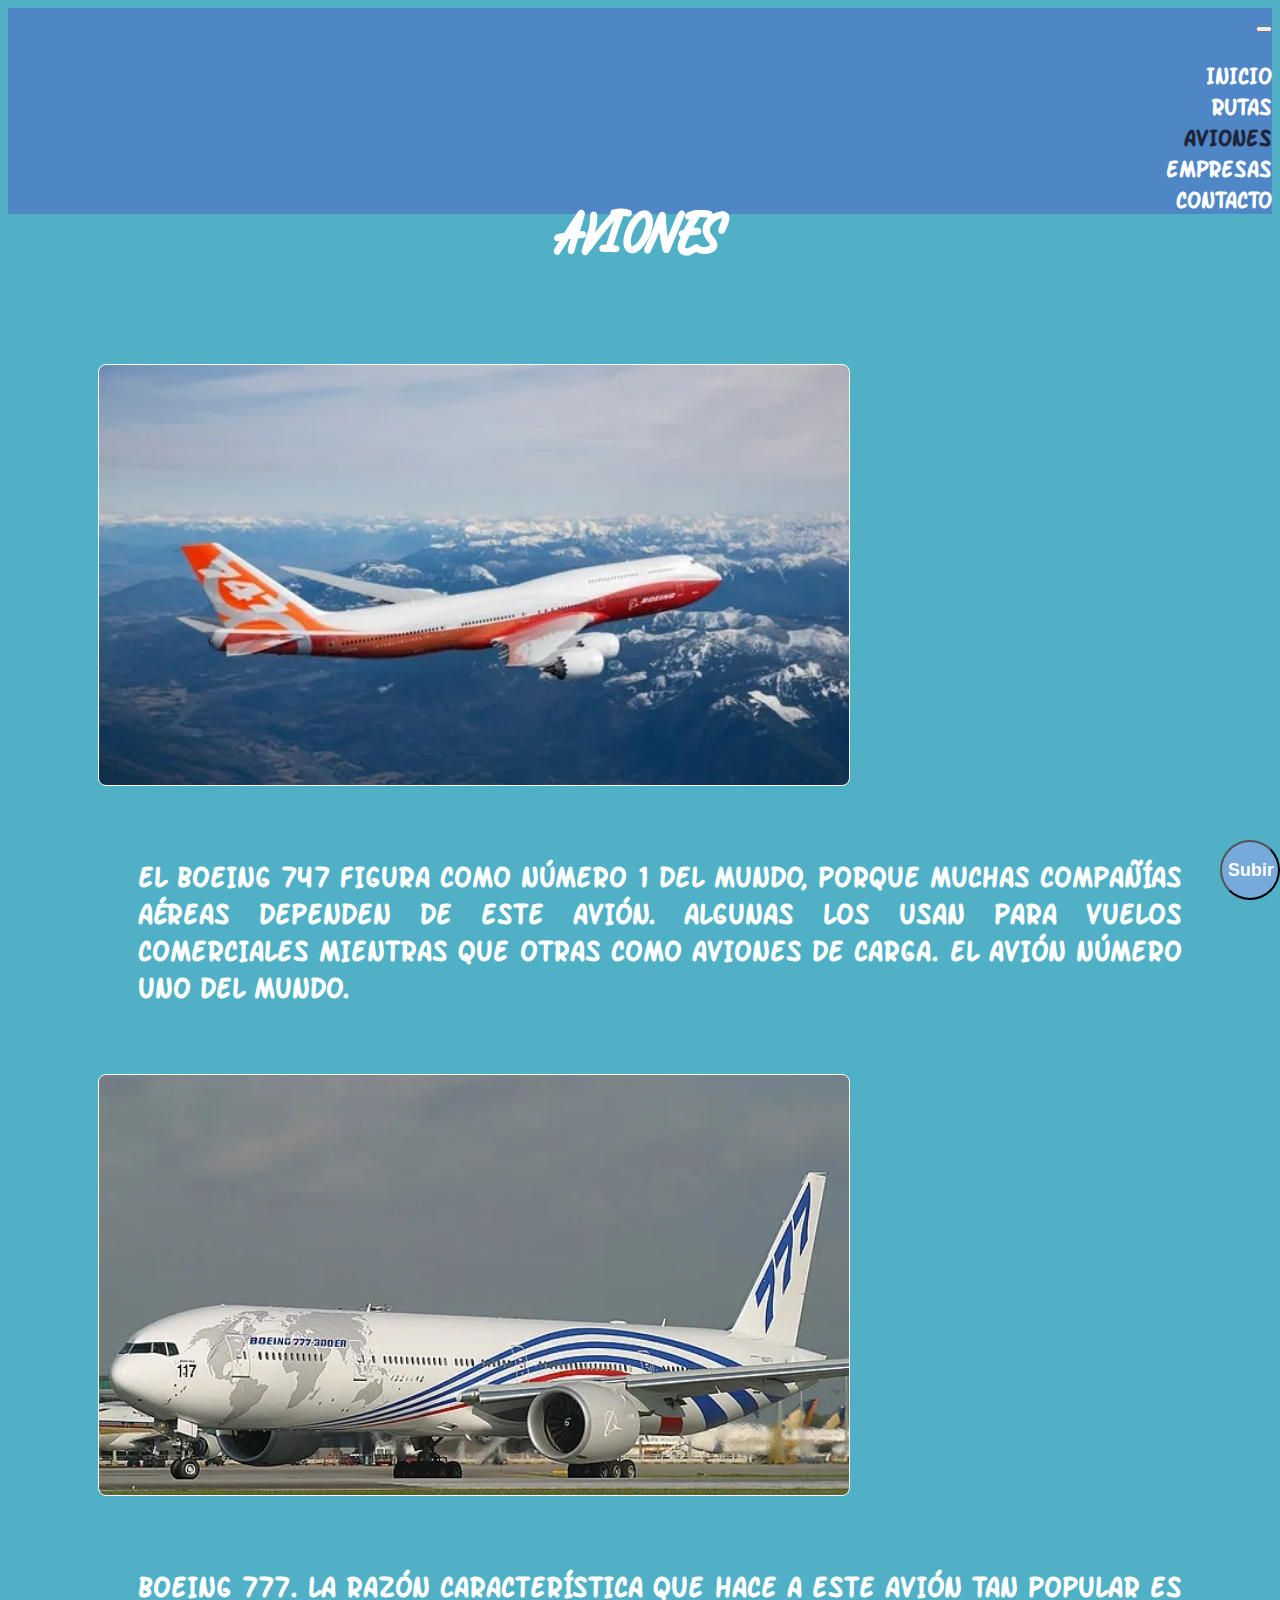
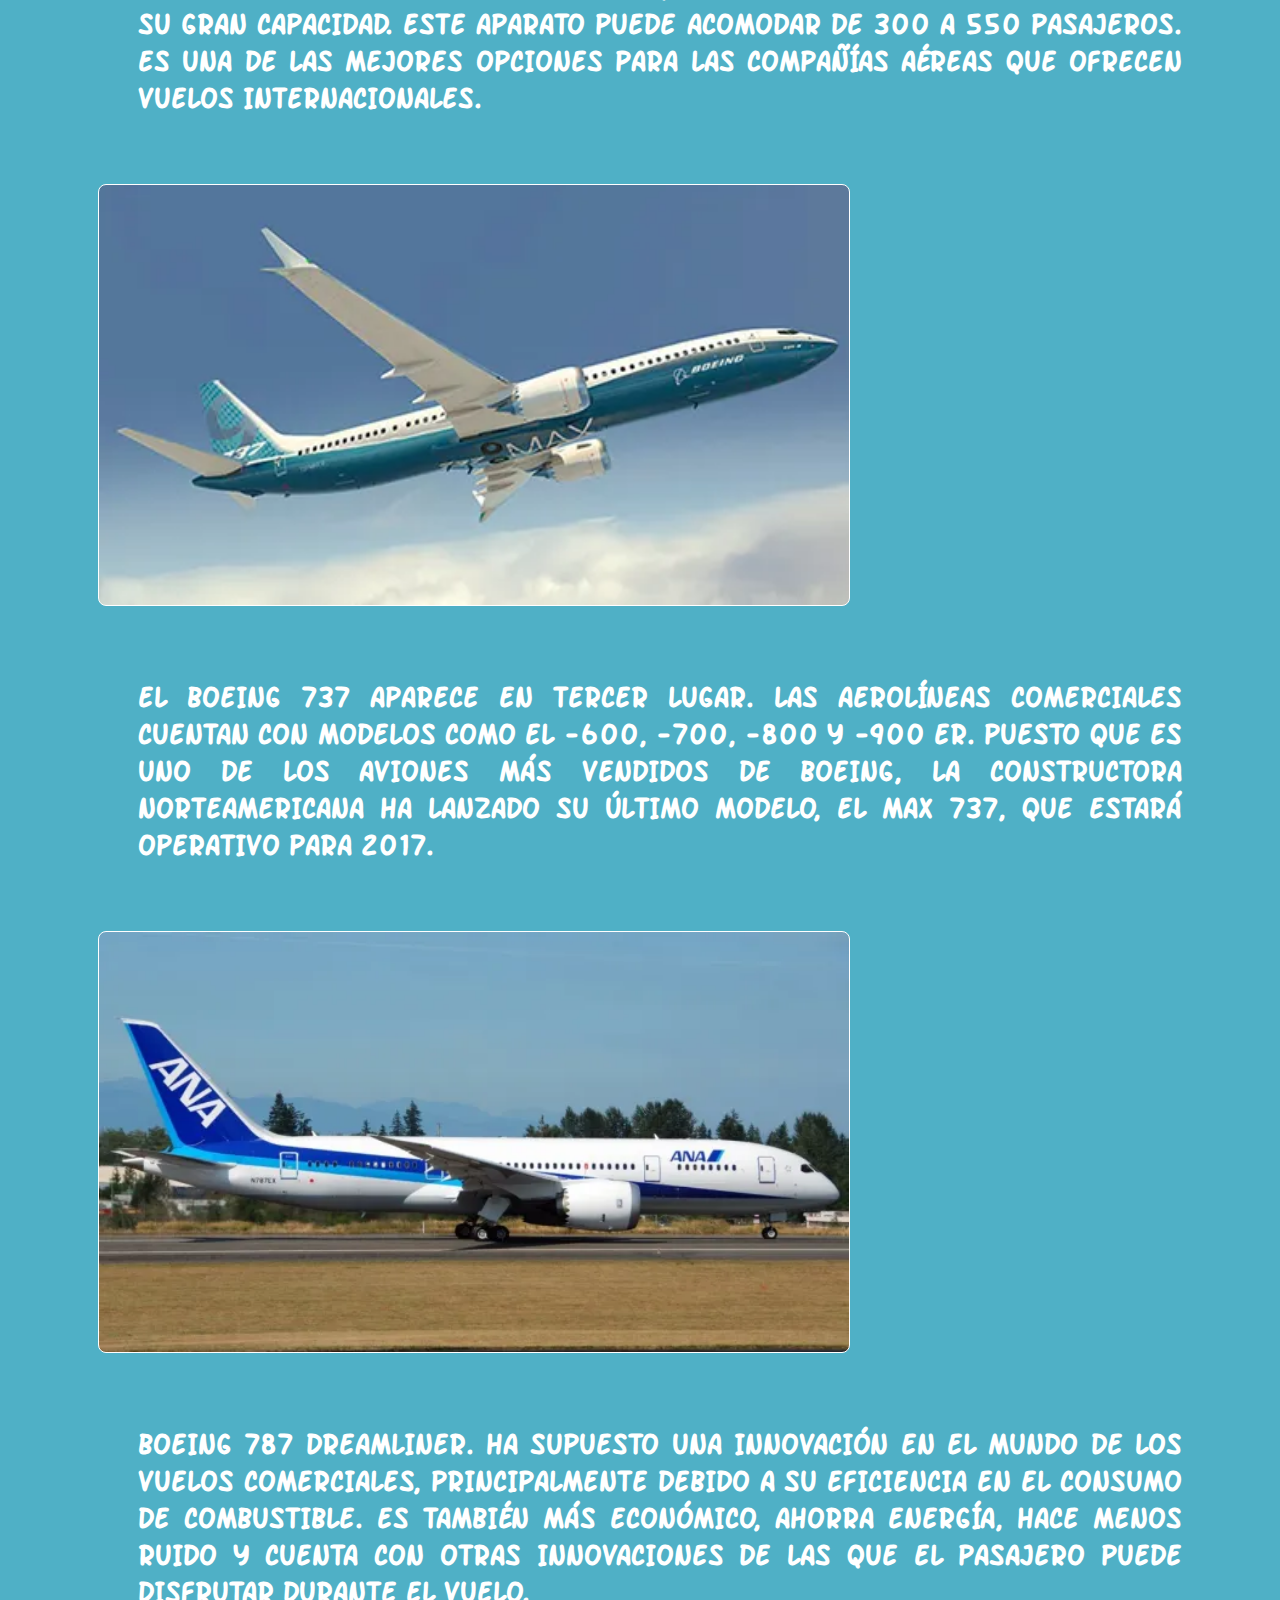
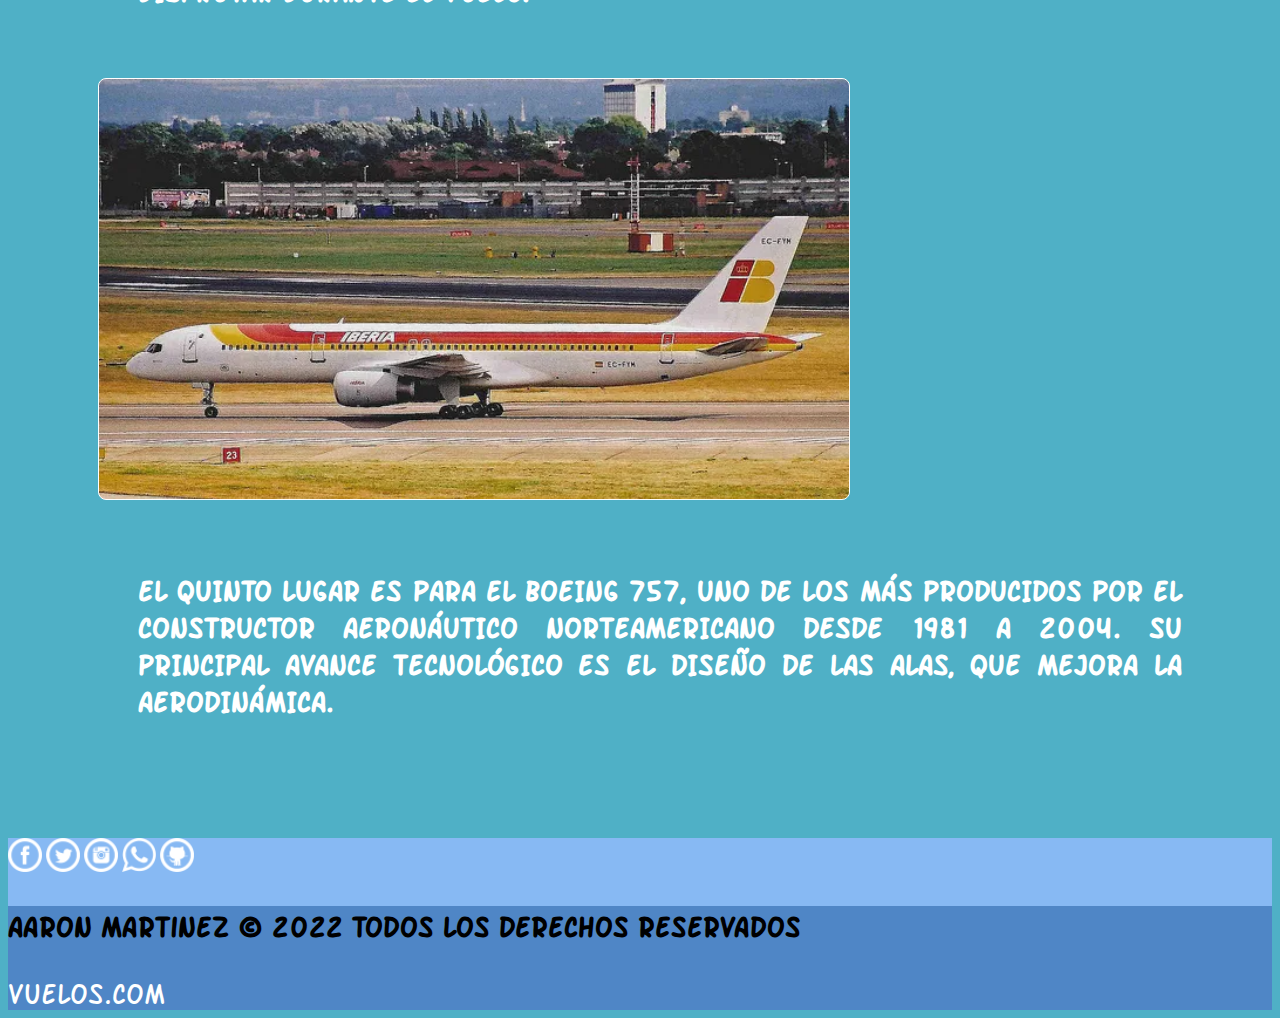
==== pages/aviones.html @ 3d0f93c0 "incorporacion de variables en Header" ====
<!DOCTYPE html>
<html lang="es">
<head>
    <meta charset="UTF-8">
    <meta http-equiv="X-UA-Compatible" content="IE=edge">
    <meta name="viewport" content="width=device-width, initial-scale=1.0">
    <meta name="keywords" content="aviones, aeroplano, volar, turbina">
    <meta name="description" content="Los mejores aviones del mundo para viajar">
    <!-- icono pestaña del explorador -->
    <link rel="shortcut icon" href="../img/avion.png" type="image/x-icon">
    <title>AVIONES</title>
    <!-- Bootstrap CSS -->
    <link href="https://cdn.jsdelivr.net/npm/bootstrap@5.2.2/dist/css/bootstrap.min.css" rel="stylesheet" integrity="sha384-Zenh87qX5JnK2Jl0vWa8Ck2rdkQ2Bzep5IDxbcnCeuOxjzrPF/et3URy9Bv1WTRi" crossorigin="anonymous">
    <!-- Mi CSS -->
    <link rel="stylesheet" href="../css/style.css">
</head>
<body>
  <!-- inicio del menu del encabezado -->
    <header>
<div>
 <nav class="navbar navbar-expand-lg fixed-top navbar-light">
  <div class="container-fluid"> 
    <button class="navbar-toggler" type="button" data-bs-toggle="collapse" data-bs-target="#navbarTogglerDemo02" aria-controls="navbarTogglerDemo02" aria-expanded="false" aria-label="Toggle navigation">
      <span class="navbar-toggler-icon"></span>
    </button>
    <div class="collapse navbar-collapse" id="navbarTogglerDemo02">
  <ul class="navbar-nav ms-auto mb-2 mb-lg-0">
       
         <li class="nav-item"><a class="nav-link" href="../index.html">Inicio</a></li>
         <li  class="nav-item"><a class="nav-link" href="rutas.html">Rutas</a></li>
         <li  class="nav-item"><a class="nav-link active" aria-current="page" href="aviones.html">Aviones</a></li>
         <li  class="nav-item"><a class="nav-link" href="empresas.html">Empresas</a></li>
         <li  class="nav-item"><a class="nav-link" href="contacto.html">Contacto</a></li>
        
     </ul>
    </div>
    </div> 
 </nav>
</div>

     </header>
     <main>
        <div class="aFlex">
  <!-- titulo principal -->
            <h1 class="aHijo">AVIONES</h1>
            </div>
        </div>
        <!-- envolviendo en contenedor bootstrap para que sea responsive -->
        <ul class="container-fluid">
          <!-- colocando el contenido en el centro del contenedor -->
            <div class="row justify-content-center">
  <!-- Imagenes y parrafos principales -->
                <li class="column aviones avionUno"><h2></h2></li>
                <li class="column"><p>El Boeing 747 figura como número 1 del mundo, porque muchas compañías aéreas dependen de este avión. Algunas los usan para vuelos comerciales mientras que otras como aviones de carga. El avión número uno del mundo.</p></li>
                <li class="column aviones avionDos"><h2></h2></li>
                <li class="column"><p>Boeing 777. La razón característica que hace a este avión tan popular es su gran capacidad. Este aparato puede acomodar de 300 a 550 pasajeros. Es una de las mejores opciones para las compañías aéreas que ofrecen vuelos internacionales.</p></li>
                <li class="column aviones avionTres"><h2></h2></li>
                <li class="column"><p>El Boeing 737 aparece en tercer lugar. Las aerolíneas comerciales cuentan con modelos como el -600, -700, -800 y -900 ER. Puesto que es uno de los aviones más vendidos de Boeing, la constructora norteamericana ha lanzado su último modelo, el MAX 737, que estará operativo para 2017.</p></li>
                <li class="column aviones avionCuatro"><h2</h2></li>
                <li class="column"><p>Boeing 787 Dreamliner.  Ha supuesto una innovación en el mundo de los vuelos comerciales, principalmente debido a su eficiencia en el consumo de combustible. Es también más económico, ahorra energía, hace menos ruido y cuenta con otras innovaciones de las que el pasajero puede disfrutar durante el vuelo.</p></li>
                <li class="column aviones avionCinco"><h2></h2></li>
                <li class="column"><p>El quinto lugar es para el Boeing 757, uno de los más producidos por el constructor aeronáutico norteamericano desde 1981 a 2004. Su principal avance tecnológico es el diseño de las alas, que mejora la aerodinámica.</p></li>
            </div>
</ul>
    


            <button class="boton"> <a href="aviones.html">Subir</a>
     </main>
     <!-- comienza el pie de pagina -->
     <footer class="text-center text-white">
        <!-- Grid container -->
        <div class="container pt-4">
          <!-- Seccion redes sociales -->
          <section class="mb-4">
            <!-- Facebook -->
            <a
              class="btn btn-link btn-floating btn-lg text-dark m-1"
              role="button"
              data-mdb-ripple-color="dark" href="https://www.facebook.com/">
              <img class="footerIcon" src="../img/facebook-5-32.png"><i class="fab fa-facebook-f"></i></a>
      
            <!-- Twitter -->
            <a
              class="btn btn-link btn-floating btn-lg text-dark m-1"
              role="button"
              data-mdb-ripple-color="dark" href="https://www.twitter.com/">
              <img class="footerIcon" src="../img/twitter-5-32.png" ><i class="fab fa-twitter"></i></a>
    
            <!-- Instagram -->
            <a
              class="btn btn-link btn-floating btn-lg text-dark m-1"
              role="button"
              data-mdb-ripple-color="dark" href="https://www.instagram.com/">
              <img class="footerIcon" src="../img/instagram-5-32.png"><i class="fab fa-instagram"></i></a>
      
            <!-- Whatsapp -->
            <a
              class="btn btn-link btn-floating btn-lg text-dark m-1"
              role="button"
              data-mdb-ripple-color="dark" href="https://www.whatsapp.com/">
              <img class="footerIcon" src="../img/whatsapp-32.png" ><i class="fab fa-linkedin"></i></a>
            <!-- Github -->
            <a
              class="btn btn-link btn-floating btn-lg text-dark m-1"
              role="button"
              data-mdb-ripple-color="dark"
              href="https://www.github.com/">
              <img class="footerIcon" src="../img/github-10-32.png"><i class="fab fa-github"></i></a>
          </section>
        
        </div>
     
      
        <!-- derechos -->
        <div class="text-center p-3 derechos">
          <h3 class="footer-text">Aaron Martinez © 2022 Todos los Derechos Reservados</h3>
          <a href="https://aaronmartinez88.github.io/preentrega2/" class="footer-text footer-link">vuelos.com</a>
        </div>
    
      </footer>
        
     
     
    
     </div>
     <script src="https://cdn.jsdelivr.net/npm/@popperjs/core@2.11.6/dist/umd/popper.min.js" integrity="sha384-oBqDVmMz9ATKxIep9tiCxS/Z9fNfEXiDAYTujMAeBAsjFuCZSmKbSSUnQlmh/jp3" crossorigin="anonymous"></script>
     <script src="https://cdn.jsdelivr.net/npm/bootstrap@5.2.2/dist/js/bootstrap.bundle.min.js" integrity="sha384-OERcA2EqjJCMA+/3y+gxIOqMEjwtxJY7qPCqsdltbNJuaOe923+mo//f6V8Qbsw3" crossorigin="anonymous"></script>
    <script src="https://cdn.jsdelivr.net/npm/bootstrap@5.2.2/dist/js/bootstrap.min.js" integrity="sha384-IDwe1+LCz02ROU9k972gdyvl+AESN10+x7tBKgc9I5HFtuNz0wWnPclzo6p9vxnk" crossorigin="anonymous"></script>
     </body>
    </html>
---- css/style.css ----
@charset "UTF-8";
/*header*/
/* vistas responsive*/
/* padding titulo principal */
/* tamaño contenedor de imagenes de la pagina index */
/* tamaño contenedor de imagenes de la pagina aviones */
/* tamaño contenedor de imagenes de la pagina rutas y empresas */
/* tamaño texto de las imagenes pagina empresas */
/* alineacion texto de las imagenes pagina empresas */
/* tamaño texto de las imagenes pagina rutas */
/* alineacion texto de las imagenes pagina rutas */
/* tamaño texto de los parrafos */
/* alineacion texto de los parrafos */
/* tamaño texto de los titulos */
/* tamaño texto y contenedor del boton subir */
/* tamaño texto y contenedor del formulario */
/* tamaño del texto del pie de pagina */
/* padding contenido principal de las paginas */
/* tamaño de los iconos de redes sociales pie de pagina */
/* estableciendo tamaño del header */
header {
  height: 70px;
}

/* color titulo principal y fuente */
.aHijo {
  font-family: donnabold;
  color: white;
}

/* citando ubicacion de nueva fuente para el titulo */
@font-face {
  font-family: donnabold;
  src: url(../font/Donnabold\ Regular.ttf);
}
@font-face {
  font-family: summer;
  src: url(../font/SF_Arch_Rival.ttf);
}
/* quitando linea subrayada y dando color a las palabras del menu*/
a {
  text-decoration: none;
  color: white;
}

/* color y fuente menu responsive */
.nav-link {
  color: white;
  font-family: summer;
}
.nav-link:hover {
  animation-name: menuAnimado;
  animation-duration: 1s;
  animation-iteration-count: 1;
  animation-timing-function: ease-in;
  color: #B04183;
}

/* caracteristicas del texto del menu y color del fondo */
nav {
  text-align: right;
  text-transform: uppercase;
  font-size: x-large;
  font-weight: bold;
  background-color: rgb(79, 134, 198);
}

/* cambiando color fuente pagina activa del menu  */
.navbar-nav > .nav-item > .active {
  color: rgb(33, 37, 58);
}

/* eliminando viñetas */
li {
  list-style-type: none;
}

/* animacion de items del menu */
@keyframes menuAnimado {
  0% {
    transform: scale(1.1, 1.1);
  }
  100% {
    transform: scale(1.2, 1.2);
  }
}
/* carateristicas del boton para subir, posicion, color de fondo, tipo de fuente y grosor de fuente */
.boton {
  background: #76aadb;
  bottom: 0px;
  display: block;
  position: fixed;
  right: 0px;
  border-radius: 50%;
  font-weight: bold;
  font-family: Arial, Helvetica, sans-serif;
}

/* animacion titulo principal */
@keyframes texto {
  0% {
    opacity: 0;
  }
  100% {
    opacity: 100%;
  }
}
/* color de fondo del body */
body {
  background-color: rgb(79, 176, 198);
}

/* posicionamiento del titulo principal en el index */
h1 {
  animation-name: texto;
  animation-duration: 2s;
  animation-iteration-count: infinite;
}

/* color y grosor del borde de la imagen del index */
.imgUno {
  border-radius: 8px;
  border: 1px solid white;
}

/* duracion y caracteristicas animacion imagenes index*/
.imgItem {
  animation-name: imagenesIndex;
  animation-duration: 50s;
  animation-iteration-count: infinite;
}

/* animacion imagenes pagina principal */
@keyframes imagenesIndex {
  0% {
    background-image: url(../img/cataratas-de-iguazu-argentina-y-brasil.jpg);
    background-size: cover;
    background-position: center;
  }
  9% {
    background-image: url(../img/machu-picchu-peru.jpg);
    background-size: cover;
    background-position: center;
  }
  16% {
    background-image: url(../img/coliseo-roma-italia.jpg);
    background-size: cover;
    background-position: center;
  }
  23% {
    background-image: url(../img/cristo-redentor-rio-de-janeiro-brasil.jpg);
    background-size: cover;
    background-position: center;
  }
  30% {
    background-image: url(../img/gran-palacio-de-bangkok-tailandia.jpg);
    background-size: cover;
    background-position: center;
  }
  37% {
    background-image: url(../img/gran-piramide-de-guiza-egipto.jpg);
    background-size: cover;
    background-position: center;
  }
  44% {
    background-image: url(../img/gyeongbokgung-seul-corea-del-sur.jpg);
    background-size: cover;
    background-position: center;
  }
  51% {
    background-image: url(../img/kilimanjaro-tanzania.jpg);
    background-size: cover;
    background-position: center;
  }
  58% {
    background-image: url(../img/monte-fuji-japon.jpg);
    background-size: cover;
    background-position: center;
  }
  65% {
    background-image: url(../img/opera-de-sidney-australia.jpg);
    background-size: cover;
    background-position: center;
  }
  72% {
    background-image: url(../img/santa-sofia-estambul-turquia.jpg);
    background-size: cover;
    background-position: center;
  }
  79% {
    background-image: url(../img/templo-expiatorio-de-la-sagrada-familia-barcelona-espana.jpg);
    background-size: cover;
    background-position: center;
  }
  86% {
    background-image: url(../img/torre-de-pisa-italia.jpg);
    background-size: cover;
    background-position: center;
  }
  93% {
    background-image: url(../img/monte-everest-nepal-y-china.jpg);
    background-size: cover;
    background-position: center;
  }
  100% {
    background-image: url(../img/cataratas-de-iguazu-argentina-y-brasil.jpg);
    background-size: cover;
    background-position: center;
  }
}
/* posicionamiento titulo principal resto de las paginas con flexbox*/
.aFlex {
  display: flex;
  flex-direction: column;
  justify-content: end;
  align-items: center;
}

/* caracteristicas de parrafo, posicionamiento, alineacion de texto, mayuscula, grosor de texto, tipo de fuente, borde, grosor de borde y caracteristica de borde,*/
p {
  text-align: justify;
  text-transform: uppercase;
  font-weight: bold;
  color: white;
  font-family: summer;
}

/* caracteristicas contenedor de imagen de avion pagina aviones */
.aviones {
  border-radius: 8px;
  border: 1px solid white;
}

/* caracteristicas de imagen de avion */
.avionUno {
  background-image: url(../img/747a.jpg);
  background-size: cover;
}
.avionUno:hover {
  animation-name: imagenes;
  animation-duration: 1s;
  animation-iteration-count: infinite;
  animation-timing-function: ease-in;
}

/* caracteristicas de imagen de avion */
.avionDos {
  background-image: url(../img/boeing-777.jpeg);
  background-size: cover;
}
.avionDos:hover {
  animation-name: imagenes;
  animation-duration: 1s;
  animation-iteration-count: infinite;
  animation-timing-function: ease-in;
}

/* caracteristicas de imagen de avion */
.avionTres {
  background-image: url(../img/737max.jpeg);
  background-size: cover;
}
.avionTres:hover {
  animation-name: imagenes;
  animation-duration: 1s;
  animation-iteration-count: infinite;
  animation-timing-function: ease-in;
}

/* caracteristicas de imagen de avion */
.avionCuatro {
  background-image: url(../img/boeing-b787-dreamliner.jpeg);
  background-size: cover;
}
.avionCuatro:hover {
  animation-name: imagenes;
  animation-duration: 1s;
  animation-iteration-count: infinite;
  animation-timing-function: ease-in;
}

/* caracteristicas de imagen de avion */
.avionCinco {
  background-image: url(../img/boeing-757.jpeg);
  background-size: cover;
}
.avionCinco:hover {
  animation-name: imagenes;
  animation-duration: 1s;
  animation-iteration-count: infinite;
  animation-timing-function: ease-in;
}

/* caracteristicas de la caja de cada imagen de ruta, borde, */
.rutas {
  display: inline-block;
  border: 1px solid white;
  border-radius: 8px;
}

/* ruta de la imagen de fondo, que cubra toda el area de .rutas */
.rUno {
  background-image: url(../img/madrid.jpg);
  background-size: cover;
}
.rUno:hover {
  animation-name: imagenes;
  animation-duration: 1s;
  animation-iteration-count: infinite;
  animation-timing-function: ease-in;
}

/* animacion imagen */
/* ruta de la imagen de fondo, que cubra toda el area de .rutas */
.rDos {
  background-image: url(../img/Londres.jpg);
  background-size: cover;
}
.rDos:hover {
  animation-name: imagenes;
  animation-duration: 1s;
  animation-iteration-count: infinite;
  animation-timing-function: ease-in;
}

/* animacion imagen */
/* ruta de la imagen de fondo, que cubra toda el area de .rutas */
.rTres {
  background-image: url(../img/Miami.jpg);
  background-size: cover;
}
.rTres:hover {
  animation-name: imagenes;
  animation-duration: 1s;
  animation-iteration-count: infinite;
  animation-timing-function: ease-in;
}

/* animacion imagen */
/* ruta de la imagen de fondo, que cubra toda el area de .rutas */
.rCuatro {
  background-image: url(../img/paris.jpg);
  background-size: cover;
}
.rCuatro:hover {
  animation-name: imagenes;
  animation-duration: 1s;
  animation-iteration-count: infinite;
  animation-timing-function: ease-in;
}

/* animacion imagen */
/* ruta de la imagen de fondo, que cubra toda el area de .rutas */
.rCinco {
  background-image: url(../img/tokio.jpg);
  background-size: cover;
}
.rCinco:hover {
  animation-name: imagenes;
  animation-duration: 1s;
  animation-iteration-count: infinite;
  animation-timing-function: ease-in;
}

/* animacion imagen */
/* caracteristicas de los nombre de las rutas, alineacion de texto, mayusculas, grosor de texto, fuente*/
.nRuta {
  text-align: center;
  text-transform: uppercase;
  font-size: x-large;
  font-weight: bold;
  font-family: summer;
  position: relative;
  color: white;
}

/* caracteristicas de la caja de cada imagen de Empresas, borde, anchura y altura */
.empresas {
  border: 1px solid white;
  display: inline-block;
  border-radius: 8px;
}

/* caracteristicas de los nombre de las empresas, alineacion de texto, mayusculas, grosor de texto, tamaño de texto, fuente, posicion */
.nEmpresa {
  text-align: center;
  text-transform: uppercase;
  font-size: large;
  font-weight: bold;
  font-family: summer;
  position: relative;
  color: white;
}

/* ruta de la imagen de fondo, que cubra toda el area de .empresas */
.eUno {
  background-image: url(../img/qatarairways.jpg);
  background-size: cover;
}
.eUno:hover {
  animation-name: imagenes;
  animation-duration: 1s;
  animation-iteration-count: infinite;
  animation-timing-function: ease-in;
}

/* animacion imagen */
/* ruta de la imagen de fondo, que cubra toda el area de .empresas */
.eDos {
  background-image: url(../img/virginaustralia.jpg);
  background-size: cover;
}
.eDos:hover {
  animation-name: imagenes;
  animation-duration: 1s;
  animation-iteration-count: infinite;
  animation-timing-function: ease-in;
}

/* animacion imagenes */
@keyframes imagenes {
  0% {
    transform: scale(1.1);
  }
  100% {
    transform: scale(1.2);
  }
}
/* ruta de la imagen de fondo, que cubra toda el area de .empresas */
.eTres {
  background-image: url(../img/americanairlines.jpg);
  background-size: cover;
}
.eTres:hover {
  animation-name: imagenes;
  animation-duration: 1s;
  animation-iteration-count: infinite;
  animation-timing-function: ease-in;
}

/* animacion imagen */
/* ruta de la imagen de fondo, que cubra toda el area de .empresas */
.eCuatro {
  background-image: url(../img/copaairlines.jpg);
  background-size: cover;
}
.eCuatro:hover {
  animation-name: imagenes;
  animation-duration: 1s;
  animation-iteration-count: infinite;
  animation-timing-function: ease-in;
}

/* animacion imagen */
/* ruta de la imagen de fondo, que cubra toda el area de .empresas */
.eCinco {
  background-image: url(../img/aerolineasargentinas.jpeg);
  background-size: cover;
}
.eCinco:hover {
  animation-name: imagenes;
  animation-duration: 1s;
  animation-iteration-count: infinite;
  animation-timing-function: ease-in;
}

/* animacion imagen */
/* caracteristicas del formulario, alineacion de texto, mayusculas, grosor de texto, tamaño de texto, fuente, posicion, borde, altura, anchura */
.formUno {
  text-align: center;
  text-transform: uppercase;
  font-weight: bold;
  font-family: summer;
  color: rgb(33, 37, 58);
  border: 1px solid white;
  border-radius: 8px;
}

/* ruta de la imagen de fondo, que cubra toda el area del formulario y que no se superponga al menu */
.formFondo {
  background-image: url(../img/form.jpg);
  background-size: cover;
}

/* fondo footer inferior */
.derechos {
  background-color: #4f86c6;
}

footer, section {
  background-color: rgb(135, 185, 243);
}

/* tipo de fuente para el footer */
.footer-text {
  font-family: summer;
}

/* color de seleccion del link del footer responsive */
.footer-link:hover {
  color: #B04183;
}

/* animacion iconos de redes sociales del pie de pagina */
.footerIcon {
  animation-name: icono;
  animation-duration: 2s;
  animation-iteration-count: infinite;
  animation-timing-function: ease-in;
}

/* animacion iconos footer */
@keyframes icono {
  0% {
    transform: rotateY(2rad);
  }
  20% {
    transform: rotateY(1rad);
  }
  40% {
    transform: rotateY(0rad);
  }
  60% {
    transform: rotateY(1rad);
  }
  80% {
    transform: rotateY(2rad);
  }
  100% {
    transform: rotateY(3rad);
  }
}
/* cambio de tamaños y fuentes responsive */
@media (min-width: 350px) {
  /* separacion titulo principal */
  h1 {
    padding: 13px;
  }
  /* tamaño contenedor de imagenes de la pagina aviones */
  .aviones {
    width: 250px;
    height: 140px;
  }
  /* tamaño contenedor de imagenes de la pagina empresas */
  .empresas {
    width: 125px;
    height: 125px;
  }
  /* tamaño texto de las imagenes pagina empresas */
  .nEmpresa {
    font-size: 11px;
    top: 98px;
  }
  /* tamaño contenedor de imagenes de la pagina rutas */
  .rutas {
    width: 125px;
    height: 125px;
  }
  /* tamaño texto de las imagenes pagina rutas */
  .nRuta {
    font-size: 15px;
    top: 105px;
  }
  /* tamaño contenedor imagen del index */
  .imgUno {
    width: 350px;
    height: 225px;
  }
  /* tamaño texto de los parrafos */
  p {
    font-size: 15px;
    padding: 40px;
  }
  /* tamaño texto de los titulos */
  .aHijo {
    font-size: 40px;
  }
  /* tamaño texto y contenedor del boton subir */
  .boton {
    height: 40px;
    font-size: 10px;
    width: 40px;
  }
  /* tamaño texto y contenedor del formulario */
  .formUno {
    font-size: 20px;
    width: 534px;
    height: 600px;
  }
  /* tamaño del texto del pie de pagina */
  .footer-text {
    font-size: 20px;
  }
  /* agregando separacion al contenido principal de las paginas */
  main {
    padding: 50px;
  }
  /* tamaño de los iconos de redes sociales pie de pagina */
  .footerIcon {
    height: cont-width-height-icon1;
    width: cont-width-height-icon1;
  }
}
@media (min-width: 601px) {
  /* separacion titulo principal */
  h1 {
    padding: 26px;
  }
  /* tamaño contenedor de imagenes de la pagina aviones */
  .aviones {
    width: 500px;
    height: 280px;
  }
  /* tamaño contenedor de imagenes de la pagina empresas */
  .empresas {
    width: 166px;
    height: 166px;
  }
  /* tamaño del texto de imagenes de la pagina empresas */
  .nEmpresa {
    font-size: 14px;
    top: 130px;
  }
  /* tamaño contenedor de imagenes de la pagina rutas */
  .rutas {
    width: 166px;
    height: 166px;
  }
  /* tamaño texto de las imagenes pagina rutas */
  .nRuta {
    font-size: 20px;
    top: 140px;
  }
  /* tamaño contenedor imagen del index */
  .imgUno {
    width: 466px;
    height: 300px;
  }
  /* tamaño texto de los parrafos */
  p {
    font-size: 20px;
    padding: 40px;
  }
  /* tamaño texto de los titulos */
  .aHijo {
    font-size: 40px;
  }
  /* tamaño texto y contenedor del boton subir */
  .boton {
    height: 40px;
    font-size: 10px;
    width: 40px;
  }
  /* tamaño texto y contenedor del formulario */
  .formUno {
    font-size: 20px;
    width: 800px;
    height: 700px;
  }
  /* tamaño del texto del pie de pagina */
  .footer-text {
    font-size: 20px;
  }
  /* agregando separacion al contenido principal de las paginas */
  main {
    padding: 50px;
  }
  /* tamaño de los iconos de redes sociales pie de pagina */
  .footerIcon {
    height: 23px;
    width: 23px;
  }
}
@media (min-width: 1024px) {
  /* separacion titulo principal */
  h1 {
    padding: 40px;
  }
  /* tamaño contenedor de imagenes de la pagina aviones */
  .aviones {
    width: 750px;
    height: 420px;
  }
  /* tamaño contenedor de imagenes de la pagina empresas */
  .empresas {
    width: 250px;
    height: 250px;
  }
  /* tamaño del texto de imagenes de la pagina empresas */
  .nEmpresa {
    font-size: 20px;
    top: 220px;
  }
  /* tamaño imagenes de rutas */
  .rutas {
    width: 250px;
    height: 250px;
  }
  /* tamaño nombre de las rutas */
  .nRuta {
    font-size: 30px;
    top: 210px;
  }
  /* tamaño imagen del index */
  .imgUno {
    width: 700px;
    height: 450px;
  }
  /* tamaño parrafos */
  p {
    font-size: 30px;
    padding: 40px;
  }
  /* tamaño texto de los titulos */
  .aHijo {
    font-size: 60px;
  }
  /* tamaño texto y contenedor del boton subir */
  .boton {
    height: 60px;
    font-size: 18px;
    width: 60px;
  }
  /* tamaño texto y contenedor del formulario */
  .formUno {
    font-size: 30px;
    width: 800px;
    height: 700px;
  }
  /* tamaño del texto del pie de pagina */
  .footer-text {
    font-size: 30px;
  }
  /* agregando separacion al contenido principal de las paginas */
  main {
    padding: 50px;
  }
  /* tamaño de los iconos de redes sociales pie de pagina */
  .footerIcon {
    height: 34px;
    width: 34px;
  }
}

/*# sourceMappingURL=style.css.map */
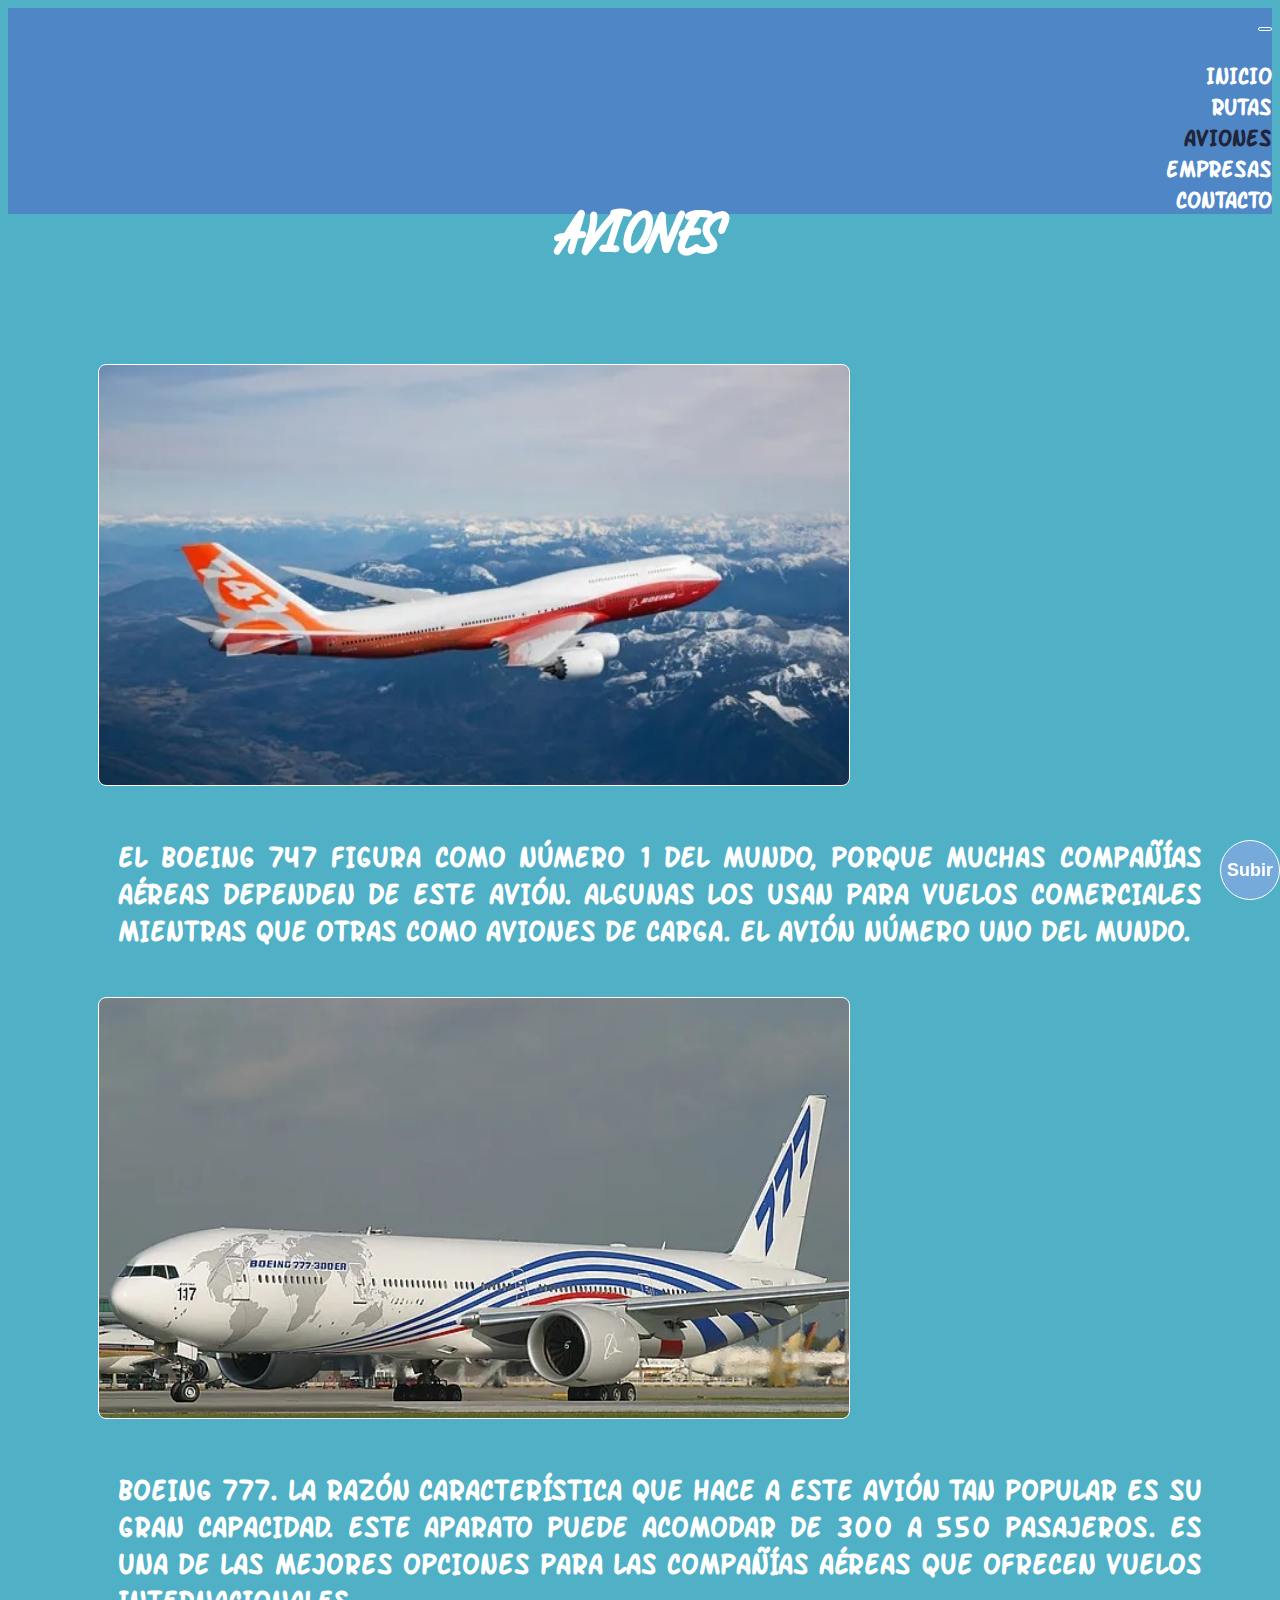
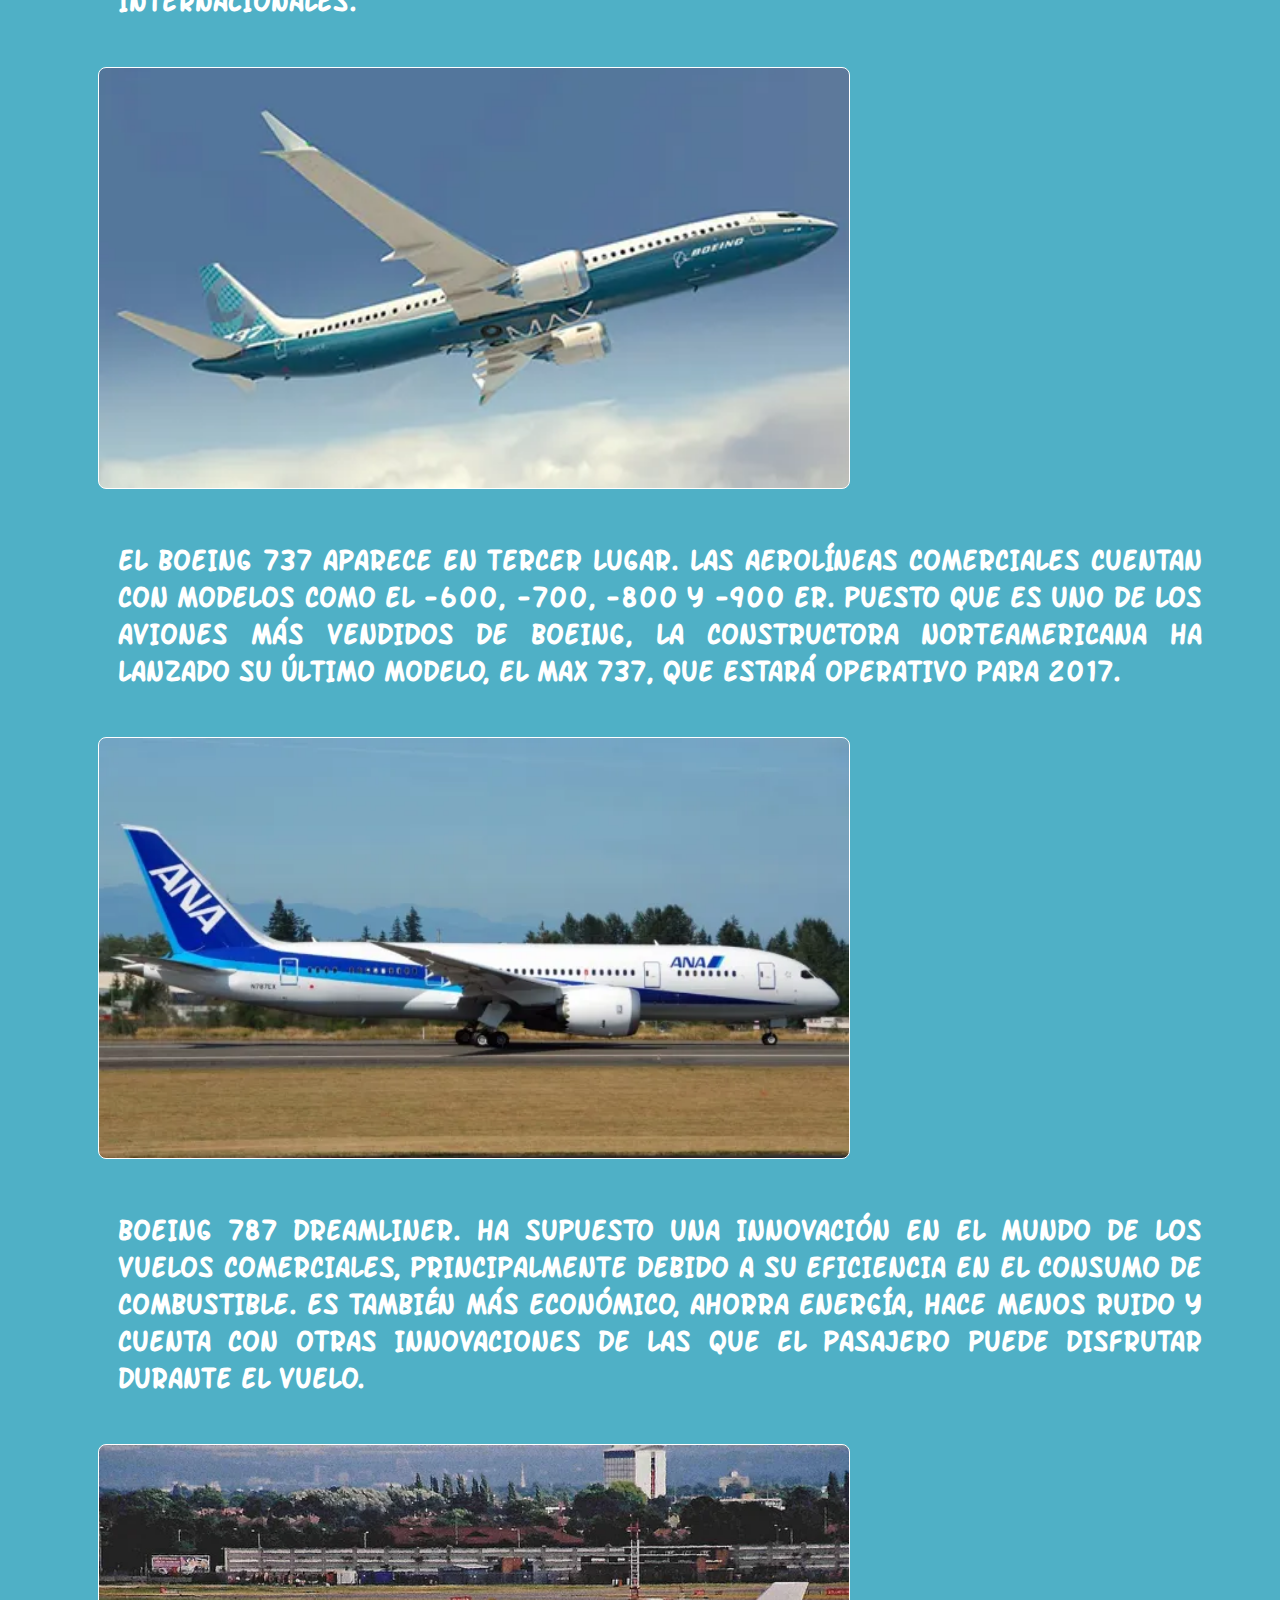
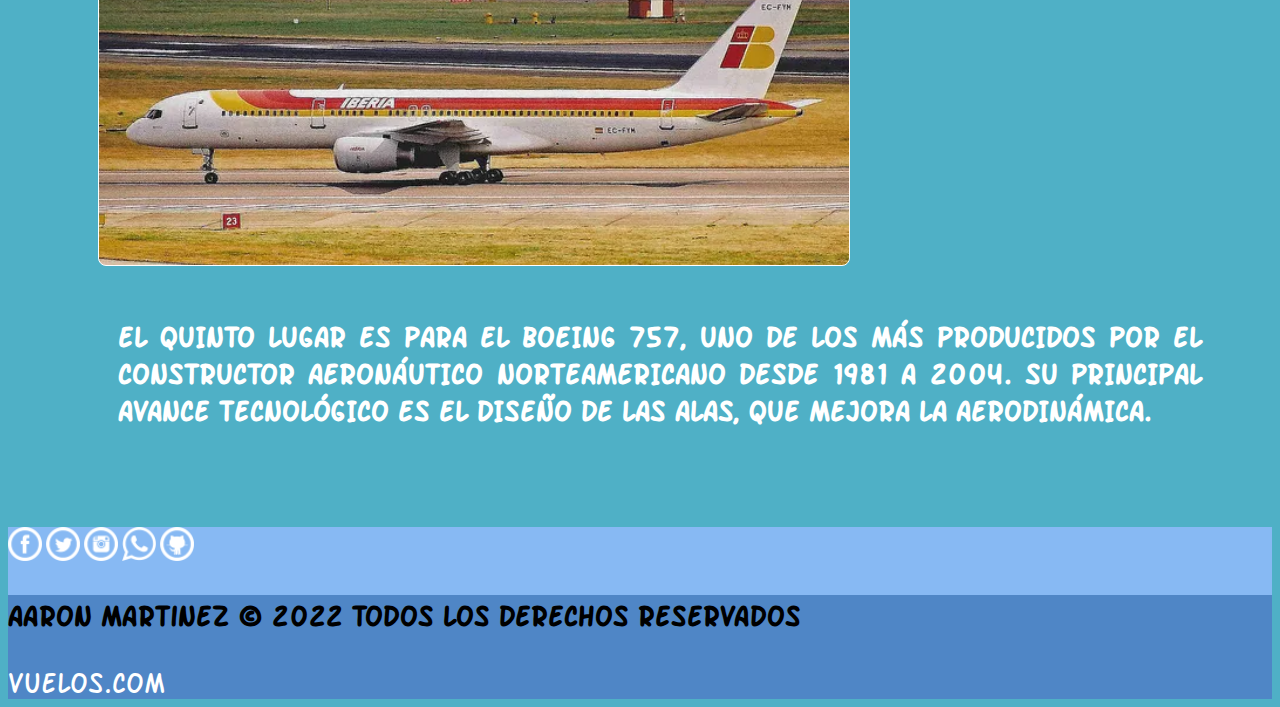
==== commit 7c156b4d: "correcion pagina aviones" ====
--- a/pages/aviones.html
+++ b/pages/aviones.html
@@ -1,131 +1,167 @@
 <!DOCTYPE html>
 <html lang="es">
+
 <head>
-    <meta charset="UTF-8">
-    <meta http-equiv="X-UA-Compatible" content="IE=edge">
-    <meta name="viewport" content="width=device-width, initial-scale=1.0">
-    <meta name="keywords" content="aviones, aeroplano, volar, turbina">
-    <meta name="description" content="Los mejores aviones del mundo para viajar">
-    <!-- icono pestaña del explorador -->
-    <link rel="shortcut icon" href="../img/avion.png" type="image/x-icon">
-    <title>AVIONES</title>
-    <!-- Bootstrap CSS -->
-    <link href="https://cdn.jsdelivr.net/npm/bootstrap@5.2.2/dist/css/bootstrap.min.css" rel="stylesheet" integrity="sha384-Zenh87qX5JnK2Jl0vWa8Ck2rdkQ2Bzep5IDxbcnCeuOxjzrPF/et3URy9Bv1WTRi" crossorigin="anonymous">
-    <!-- Mi CSS -->
-    <link rel="stylesheet" href="../css/style.css">
+  <meta charset="UTF-8">
+  <meta http-equiv="X-UA-Compatible" content="IE=edge">
+  <meta name="viewport" content="width=device-width, initial-scale=1.0">
+  <meta name="keywords" content="aviones, aeroplano, volar, turbina">
+  <meta name="description" content="Los mejores aviones del mundo para viajar">
+  <!-- icono pestaña del explorador -->
+  <link rel="shortcut icon" href="../img/avion.png" type="image/x-icon">
+  <title>AVIONES</title>
+  <!-- Bootstrap CSS -->
+  <link href="https://cdn.jsdelivr.net/npm/bootstrap@5.2.2/dist/css/bootstrap.min.css" rel="stylesheet"
+    integrity="sha384-Zenh87qX5JnK2Jl0vWa8Ck2rdkQ2Bzep5IDxbcnCeuOxjzrPF/et3URy9Bv1WTRi" crossorigin="anonymous">
+  <!-- Mi CSS -->
+  <link rel="stylesheet" href="../css/style.css">
+  <!-- precarga de imagenes -->
+  <link rel="preload" as="image" href="../img/747a.jpg">
+  <link rel="preload" as="image" href="../img/boeing-777.jpeg">
+  <link rel="preload" as="image" href="../img/737max.jpeg">
+  <link rel="preload" as="image" href="../img/boeing-b787-dreamliner.jpeg">
+  <link rel="preload" as="image" href="../img/boeing-757.jpeg">
 </head>
+
 <body>
   <!-- inicio del menu del encabezado -->
-    <header>
-<div>
- <nav class="navbar navbar-expand-lg fixed-top navbar-light">
-  <div class="container-fluid"> 
-    <button class="navbar-toggler" type="button" data-bs-toggle="collapse" data-bs-target="#navbarTogglerDemo02" aria-controls="navbarTogglerDemo02" aria-expanded="false" aria-label="Toggle navigation">
-      <span class="navbar-toggler-icon"></span>
-    </button>
-    <div class="collapse navbar-collapse" id="navbarTogglerDemo02">
-  <ul class="navbar-nav ms-auto mb-2 mb-lg-0">
-       
-         <li class="nav-item"><a class="nav-link" href="../index.html">Inicio</a></li>
-         <li  class="nav-item"><a class="nav-link" href="rutas.html">Rutas</a></li>
-         <li  class="nav-item"><a class="nav-link active" aria-current="page" href="aviones.html">Aviones</a></li>
-         <li  class="nav-item"><a class="nav-link" href="empresas.html">Empresas</a></li>
-         <li  class="nav-item"><a class="nav-link" href="contacto.html">Contacto</a></li>
-        
-     </ul>
+  <header>
+    <div>
+      <nav class="navbar navbar-expand-lg fixed-top navbar-light">
+        <div class="container-fluid">
+          <button class="navbar-toggler" type="button" data-bs-toggle="collapse" data-bs-target="#navbarTogglerDemo02"
+            aria-controls="navbarTogglerDemo02" aria-expanded="false" aria-label="Toggle navigation">
+            <span class="navbar-toggler-icon"></span>
+          </button>
+          <div class="collapse navbar-collapse" id="navbarTogglerDemo02">
+            <ul class="navbar-nav ms-auto mb-2 mb-lg-0">
+
+              <li class="nav-item"><a class="nav-link" href="../index.html">Inicio</a></li>
+              <li class="nav-item"><a class="nav-link" href="rutas.html">Rutas</a></li>
+              <li class="nav-item"><a class="nav-link active" aria-current="page" href="aviones.html">Aviones</a></li>
+              <li class="nav-item"><a class="nav-link" href="empresas.html">Empresas</a></li>
+              <li class="nav-item"><a class="nav-link" href="contacto.html">Contacto</a></li>
+
+            </ul>
+          </div>
+        </div>
+      </nav>
     </div>
-    </div> 
- </nav>
-</div>
 
-     </header>
-     <main>
-        <div class="aFlex">
-  <!-- titulo principal -->
-            <h1 class="aHijo">AVIONES</h1>
-            </div>
-        </div>
-        <!-- envolviendo en contenedor bootstrap para que sea responsive -->
-        <ul class="container-fluid">
-          <!-- colocando el contenido en el centro del contenedor -->
-            <div class="row justify-content-center">
-  <!-- Imagenes y parrafos principales -->
-                <li class="column aviones avionUno"><h2></h2></li>
-                <li class="column"><p>El Boeing 747 figura como número 1 del mundo, porque muchas compañías aéreas dependen de este avión. Algunas los usan para vuelos comerciales mientras que otras como aviones de carga. El avión número uno del mundo.</p></li>
-                <li class="column aviones avionDos"><h2></h2></li>
-                <li class="column"><p>Boeing 777. La razón característica que hace a este avión tan popular es su gran capacidad. Este aparato puede acomodar de 300 a 550 pasajeros. Es una de las mejores opciones para las compañías aéreas que ofrecen vuelos internacionales.</p></li>
-                <li class="column aviones avionTres"><h2></h2></li>
-                <li class="column"><p>El Boeing 737 aparece en tercer lugar. Las aerolíneas comerciales cuentan con modelos como el -600, -700, -800 y -900 ER. Puesto que es uno de los aviones más vendidos de Boeing, la constructora norteamericana ha lanzado su último modelo, el MAX 737, que estará operativo para 2017.</p></li>
-                <li class="column aviones avionCuatro"><h2</h2></li>
-                <li class="column"><p>Boeing 787 Dreamliner.  Ha supuesto una innovación en el mundo de los vuelos comerciales, principalmente debido a su eficiencia en el consumo de combustible. Es también más económico, ahorra energía, hace menos ruido y cuenta con otras innovaciones de las que el pasajero puede disfrutar durante el vuelo.</p></li>
-                <li class="column aviones avionCinco"><h2></h2></li>
-                <li class="column"><p>El quinto lugar es para el Boeing 757, uno de los más producidos por el constructor aeronáutico norteamericano desde 1981 a 2004. Su principal avance tecnológico es el diseño de las alas, que mejora la aerodinámica.</p></li>
-            </div>
-</ul>
-    
+  </header>
+  <main>
+    <div class="aFlex">
+      <!-- titulo principal -->
+      <h1 class="aHijo">AVIONES</h1>
+    </div>
+    </div>
+    <!-- envolviendo en contenedor bootstrap para que sea responsive -->
+    <ul class="container-fluid">
+      <!-- colocando el contenido en el centro del contenedor -->
+      <div class="row justify-content-center">
+        <!-- Imagenes y parrafos principales -->
+        <li class="column aviones avionUno">
+          <h2></h2>
+        </li>
+        <li class="column">
+          <p>El Boeing 747 figura como número 1 del mundo, porque muchas compañías aéreas dependen de este avión.
+            Algunas los usan para vuelos comerciales mientras que otras como aviones de carga. El avión número uno del
+            mundo.</p>
+        </li>
+        <li class="column aviones avionDos">
+          <h2></h2>
+        </li>
+        <li class="column">
+          <p>Boeing 777. La razón característica que hace a este avión tan popular es su gran capacidad. Este aparato
+            puede acomodar de 300 a 550 pasajeros. Es una de las mejores opciones para las compañías aéreas que ofrecen
+            vuelos internacionales.</p>
+        </li>
+        <li class="column aviones avionTres">
+          <h2></h2>
+        </li>
+        <li class="column">
+          <p>El Boeing 737 aparece en tercer lugar. Las aerolíneas comerciales cuentan con modelos como el -600, -700,
+            -800 y -900 ER. Puesto que es uno de los aviones más vendidos de Boeing, la constructora norteamericana ha
+            lanzado su último modelo, el MAX 737, que estará operativo para 2017.</p>
+        </li>
+        <li class="column aviones avionCuatro">
+          <h2></h2>
+        </li>
+        <li class="column">
+          <p>Boeing 787 Dreamliner. Ha supuesto una innovación en el mundo de los vuelos comerciales, principalmente
+            debido a su eficiencia en el consumo de combustible. Es también más económico, ahorra energía, hace menos
+            ruido y cuenta con otras innovaciones de las que el pasajero puede disfrutar durante el vuelo.</p>
+        </li>
+        <li class="column aviones avionCinco">
+          <h2></h2>
+        </li>
+        <li class="column">
+          <p>El quinto lugar es para el Boeing 757, uno de los más producidos por el constructor aeronáutico
+            norteamericano desde 1981 a 2004. Su principal avance tecnológico es el diseño de las alas, que mejora la
+            aerodinámica.</p>
+        </li>
+      </div>
+    </ul>
 
 
-            <button class="boton"> <a href="aviones.html">Subir</a>
-     </main>
-     <!-- comienza el pie de pagina -->
-     <footer class="text-center text-white">
-        <!-- Grid container -->
-        <div class="container pt-4">
-          <!-- Seccion redes sociales -->
-          <section class="mb-4">
-            <!-- Facebook -->
-            <a
-              class="btn btn-link btn-floating btn-lg text-dark m-1"
-              role="button"
-              data-mdb-ripple-color="dark" href="https://www.facebook.com/">
-              <img class="footerIcon" src="../img/facebook-5-32.png"><i class="fab fa-facebook-f"></i></a>
-      
-            <!-- Twitter -->
-            <a
-              class="btn btn-link btn-floating btn-lg text-dark m-1"
-              role="button"
-              data-mdb-ripple-color="dark" href="https://www.twitter.com/">
-              <img class="footerIcon" src="../img/twitter-5-32.png" ><i class="fab fa-twitter"></i></a>
-    
-            <!-- Instagram -->
-            <a
-              class="btn btn-link btn-floating btn-lg text-dark m-1"
-              role="button"
-              data-mdb-ripple-color="dark" href="https://www.instagram.com/">
-              <img class="footerIcon" src="../img/instagram-5-32.png"><i class="fab fa-instagram"></i></a>
-      
-            <!-- Whatsapp -->
-            <a
-              class="btn btn-link btn-floating btn-lg text-dark m-1"
-              role="button"
-              data-mdb-ripple-color="dark" href="https://www.whatsapp.com/">
-              <img class="footerIcon" src="../img/whatsapp-32.png" ><i class="fab fa-linkedin"></i></a>
-            <!-- Github -->
-            <a
-              class="btn btn-link btn-floating btn-lg text-dark m-1"
-              role="button"
-              data-mdb-ripple-color="dark"
-              href="https://www.github.com/">
-              <img class="footerIcon" src="../img/github-10-32.png"><i class="fab fa-github"></i></a>
-          </section>
-        
-        </div>
-     
-      
-        <!-- derechos -->
-        <div class="text-center p-3 derechos">
-          <h3 class="footer-text">Aaron Martinez © 2022 Todos los Derechos Reservados</h3>
-          <a href="https://aaronmartinez88.github.io/preentrega2/" class="footer-text footer-link">vuelos.com</a>
-        </div>
-    
-      </footer>
-        
-     
-     
-    
-     </div>
-     <script src="https://cdn.jsdelivr.net/npm/@popperjs/core@2.11.6/dist/umd/popper.min.js" integrity="sha384-oBqDVmMz9ATKxIep9tiCxS/Z9fNfEXiDAYTujMAeBAsjFuCZSmKbSSUnQlmh/jp3" crossorigin="anonymous"></script>
-     <script src="https://cdn.jsdelivr.net/npm/bootstrap@5.2.2/dist/js/bootstrap.bundle.min.js" integrity="sha384-OERcA2EqjJCMA+/3y+gxIOqMEjwtxJY7qPCqsdltbNJuaOe923+mo//f6V8Qbsw3" crossorigin="anonymous"></script>
-    <script src="https://cdn.jsdelivr.net/npm/bootstrap@5.2.2/dist/js/bootstrap.min.js" integrity="sha384-IDwe1+LCz02ROU9k972gdyvl+AESN10+x7tBKgc9I5HFtuNz0wWnPclzo6p9vxnk" crossorigin="anonymous"></script>
-     </body>
-    </html>+
+    <button class="boton"> <a href="aviones.html">Subir</a>
+  </main>
+  <!-- comienza el pie de pagina -->
+  <footer class="text-center text-white">
+    <!-- Grid container -->
+    <div class="container pt-4">
+      <!-- Seccion redes sociales -->
+      <section class="mb-4">
+        <!-- Facebook -->
+        <a class="btn btn-link btn-floating btn-lg text-dark m-1" role="button" data-mdb-ripple-color="dark"
+          href="https://www.facebook.com/">
+          <img class="footerIcon" src="../img/facebook-5-32.png"><i class="fab fa-facebook-f"></i></a>
+
+        <!-- Twitter -->
+        <a class="btn btn-link btn-floating btn-lg text-dark m-1" role="button" data-mdb-ripple-color="dark"
+          href="https://www.twitter.com/">
+          <img class="footerIcon" src="../img/twitter-5-32.png"><i class="fab fa-twitter"></i></a>
+
+        <!-- Instagram -->
+        <a class="btn btn-link btn-floating btn-lg text-dark m-1" role="button" data-mdb-ripple-color="dark"
+          href="https://www.instagram.com/">
+          <img class="footerIcon" src="../img/instagram-5-32.png"><i class="fab fa-instagram"></i></a>
+
+        <!-- Whatsapp -->
+        <a class="btn btn-link btn-floating btn-lg text-dark m-1" role="button" data-mdb-ripple-color="dark"
+          href="https://www.whatsapp.com/">
+          <img class="footerIcon" src="../img/whatsapp-32.png"><i class="fab fa-linkedin"></i></a>
+        <!-- Github -->
+        <a class="btn btn-link btn-floating btn-lg text-dark m-1" role="button" data-mdb-ripple-color="dark"
+          href="https://www.github.com/">
+          <img class="footerIcon" src="../img/github-10-32.png"><i class="fab fa-github"></i></a>
+      </section>
+
+    </div>
+
+
+    <!-- derechos -->
+    <div class="text-center p-3 derechos">
+      <h3 class="footer-text">Aaron Martinez © 2022 Todos los Derechos Reservados</h3>
+      <a href="https://aaronmartinez88.github.io/preentrega2/" class="footer-text footer-link">vuelos.com</a>
+    </div>
+
+  </footer>
+
+
+
+
+  </div>
+  <script src="https://cdn.jsdelivr.net/npm/@popperjs/core@2.11.6/dist/umd/popper.min.js"
+    integrity="sha384-oBqDVmMz9ATKxIep9tiCxS/Z9fNfEXiDAYTujMAeBAsjFuCZSmKbSSUnQlmh/jp3"
+    crossorigin="anonymous"></script>
+  <script src="https://cdn.jsdelivr.net/npm/bootstrap@5.2.2/dist/js/bootstrap.bundle.min.js"
+    integrity="sha384-OERcA2EqjJCMA+/3y+gxIOqMEjwtxJY7qPCqsdltbNJuaOe923+mo//f6V8Qbsw3"
+    crossorigin="anonymous"></script>
+  <script src="https://cdn.jsdelivr.net/npm/bootstrap@5.2.2/dist/js/bootstrap.min.js"
+    integrity="sha384-IDwe1+LCz02ROU9k972gdyvl+AESN10+x7tBKgc9I5HFtuNz0wWnPclzo6p9vxnk"
+    crossorigin="anonymous"></script>
+</body>
+
+</html>--- a/css/style.css
+++ b/css/style.css
@@ -1,22 +1,4 @@
 @charset "UTF-8";
-/*header*/
-/* vistas responsive*/
-/* padding titulo principal */
-/* tamaño contenedor de imagenes de la pagina index */
-/* tamaño contenedor de imagenes de la pagina aviones */
-/* tamaño contenedor de imagenes de la pagina rutas y empresas */
-/* tamaño texto de las imagenes pagina empresas */
-/* alineacion texto de las imagenes pagina empresas */
-/* tamaño texto de las imagenes pagina rutas */
-/* alineacion texto de las imagenes pagina rutas */
-/* tamaño texto de los parrafos */
-/* alineacion texto de los parrafos */
-/* tamaño texto de los titulos */
-/* tamaño texto y contenedor del boton subir */
-/* tamaño texto y contenedor del formulario */
-/* tamaño del texto del pie de pagina */
-/* padding contenido principal de las paginas */
-/* tamaño de los iconos de redes sociales pie de pagina */
 /* estableciendo tamaño del header */
 header {
   height: 70px;
@@ -82,6 +64,420 @@
   }
   100% {
     transform: scale(1.2, 1.2);
+  }
+}
+h1 {
+  animation-name: texto;
+  animation-duration: 2s;
+  animation-iteration-count: infinite;
+}
+
+/* posicionamiento titulo principal resto de las paginas con flexbox*/
+.aFlex {
+  display: flex;
+  flex-direction: column;
+  justify-content: end;
+  align-items: center;
+}
+
+.title h1 {
+  font-size: 600%;
+}
+
+/* color de fondo del body */
+body {
+  background-color: rgb(79, 176, 198);
+}
+
+/* posicionamiento del titulo principal en el index */
+/* caracteristicas del contenedor del video*/
+.video {
+  margin: 0;
+  width: 100%;
+  height: 0;
+  padding-top: 56.25%;
+  background-color: rgb(79, 176, 198);
+  position: relative;
+}
+.video video {
+  width: 100%;
+  height: 100%;
+  position: absolute;
+  top: 0;
+  left: 0;
+  border-radius: 10px;
+  border: 1px solid white;
+  overflow: hidden;
+}
+
+/* color y grosor del borde de la imagen del index */
+.imgUno {
+  border-radius: 8px;
+  border: 1px solid white;
+}
+
+/* duracion y caracteristicas animacion imagenes index*/
+.imgItem {
+  animation-name: imagenesIndex;
+  animation-duration: 50s;
+  animation-iteration-count: infinite;
+}
+
+/* animacion imagenes pagina principal */
+@keyframes imagenesIndex {
+  0% {
+    background-image: url(../img/qatarairways.jpg);
+    background-size: cover;
+    background-position: center;
+  }
+  9% {
+    background-image: url(../img/virginaustralia.jpg);
+    background-size: cover;
+    background-position: center;
+  }
+  16% {
+    background-image: url(../img/americanairlines.jpg);
+    background-size: cover;
+    background-position: center;
+  }
+  23% {
+    background-image: url(../img/copaairlines.jpg);
+    background-size: cover;
+    background-position: center;
+  }
+  30% {
+    background-image: url(../img/aerolineasargentinas.jpeg);
+    background-size: cover;
+    background-position: center;
+  }
+  37% {
+    background-image: url(../img/AirFrance.png);
+    background-size: cover;
+    background-position: center;
+  }
+  44% {
+    background-image: url(../img/airnewzealand.jpg);
+    background-size: cover;
+    background-position: center;
+  }
+  51% {
+    background-image: url(../img/EtihadAirways.jpg);
+    background-size: cover;
+    background-position: center;
+  }
+  58% {
+    background-image: url(../img/evaair.jpg);
+    background-size: cover;
+    background-position: center;
+  }
+  65% {
+    background-image: url(../img/KoreanAir.jpeg);
+    background-size: cover;
+    background-position: center;
+  }
+  72% {
+    background-image: url(../img/Qantasairlines.jpg);
+    background-size: cover;
+    background-position: center;
+  }
+  79% {
+    background-image: url(../img/sigaporeairlines.jpg);
+    background-size: cover;
+    background-position: center;
+  }
+  86% {
+    background-image: url(../img/turkishairlines.jpg);
+    background-size: cover;
+    background-position: center;
+  }
+  93% {
+    background-image: url(../img/britishairways.jpg);
+    background-size: cover;
+    background-position: center;
+  }
+  100% {
+    background-image: url(../img/qatarairways.jpg);
+    background-size: cover;
+    background-position: center;
+  }
+}
+/* caracteristicas de parrafo, posicionamiento, alineacion de texto, mayuscula, grosor de texto
+  , tipo de fuente, borde, grosor de borde y caracteristica de borde,*/
+p {
+  text-align: justify;
+  text-transform: uppercase;
+  font-weight: bold;
+  color: white;
+  font-family: summer;
+}
+
+/* caracteristicas contenedor de imagen de avion pagina aviones */
+.aviones {
+  border-radius: 8px;
+  border: 1px solid white;
+}
+
+/* caracteristicas de imagen de avion */
+.avionUno {
+  background-image: url(../img/747a.jpg);
+  background-size: cover;
+}
+.avionUno:hover {
+  animation-name: imagenes;
+  animation-duration: 1s;
+  animation-iteration-count: infinite;
+  animation-timing-function: ease-in;
+}
+
+/* caracteristicas de imagen de avion */
+.avionDos {
+  background-image: url(../img/boeing-777.jpeg);
+  background-size: cover;
+}
+.avionDos:hover {
+  animation-name: imagenes;
+  animation-duration: 1s;
+  animation-iteration-count: infinite;
+  animation-timing-function: ease-in;
+}
+
+/* caracteristicas de imagen de avion */
+.avionTres {
+  background-image: url(../img/737max.jpeg);
+  background-size: cover;
+}
+.avionTres:hover {
+  animation-name: imagenes;
+  animation-duration: 1s;
+  animation-iteration-count: infinite;
+  animation-timing-function: ease-in;
+}
+
+/* caracteristicas de imagen de avion */
+.avionCuatro {
+  background-image: url(../img/boeing-b787-dreamliner.jpeg);
+  background-size: cover;
+}
+.avionCuatro:hover {
+  animation-name: imagenes;
+  animation-duration: 1s;
+  animation-iteration-count: infinite;
+  animation-timing-function: ease-in;
+}
+
+/* caracteristicas de imagen de avion */
+.avionCinco {
+  background-image: url(../img/boeing-757.jpeg);
+  background-size: cover;
+}
+.avionCinco:hover {
+  animation-name: imagenes;
+  animation-duration: 1s;
+  animation-iteration-count: infinite;
+  animation-timing-function: ease-in;
+}
+
+/* caracteristicas de la caja de cada imagen de ruta, borde, */
+.rutas {
+  display: inline-block;
+  border: 1px solid white;
+  border-radius: 8px;
+}
+
+/* ruta de la imagen de fondo, que cubra toda el area de .rutas */
+.rUno {
+  background-image: url(../img/madrid.jpg);
+  background-size: cover;
+}
+.rUno:hover {
+  animation-name: imagenes;
+  animation-duration: 1s;
+  animation-iteration-count: infinite;
+  animation-timing-function: ease-in;
+}
+
+/* ruta de la imagen de fondo, que cubra toda el area de .rutas */
+.rDos {
+  background-image: url(../img/Londres.jpg);
+  background-size: cover;
+}
+.rDos:hover {
+  animation-name: imagenes;
+  animation-duration: 1s;
+  animation-iteration-count: infinite;
+  animation-timing-function: ease-in;
+}
+
+/* ruta de la imagen de fondo, que cubra toda el area de .rutas */
+.rTres {
+  background-image: url(../img/Miami.jpg);
+  background-size: cover;
+}
+.rTres:hover {
+  animation-name: imagenes;
+  animation-duration: 1s;
+  animation-iteration-count: infinite;
+  animation-timing-function: ease-in;
+}
+
+/* ruta de la imagen de fondo, que cubra toda el area de .rutas */
+.rCuatro {
+  background-image: url(../img/paris.jpg);
+  background-size: cover;
+}
+.rCuatro:hover {
+  animation-name: imagenes;
+  animation-duration: 1s;
+  animation-iteration-count: infinite;
+  animation-timing-function: ease-in;
+}
+
+/* ruta de la imagen de fondo, que cubra toda el area de .rutas */
+.rCinco {
+  background-image: url(../img/tokio.jpg);
+  background-size: cover;
+}
+.rCinco:hover {
+  animation-name: imagenes;
+  animation-duration: 1s;
+  animation-iteration-count: infinite;
+  animation-timing-function: ease-in;
+}
+
+.rSeis {
+  background-image: url(../img/egipto.jpg);
+  background-size: cover;
+}
+.rSeis:hover {
+  animation-name: imagenes;
+  animation-duration: 1s;
+  animation-iteration-count: infinite;
+  animation-timing-function: ease-in;
+}
+
+.rSiete {
+  background-image: url(../img/thailandia.jpg);
+  background-size: cover;
+}
+.rSiete:hover {
+  animation-name: imagenes;
+  animation-duration: 1s;
+  animation-iteration-count: infinite;
+  animation-timing-function: ease-in;
+}
+
+.rOcho {
+  background-image: url(../img/losroques.jpg);
+  background-size: cover;
+}
+.rOcho:hover {
+  animation-name: imagenes;
+  animation-duration: 1s;
+  animation-iteration-count: infinite;
+  animation-timing-function: ease-in;
+}
+
+/* caracteristicas de los nombre de las rutas, alineacion de texto, mayusculas, grosor de texto, fuente*/
+.nRuta {
+  text-align: center;
+  text-transform: uppercase;
+  font-size: x-large;
+  font-weight: bold;
+  font-family: summer;
+  position: relative;
+  color: white;
+}
+
+/* animacion imagenes */
+@keyframes imagenes {
+  0% {
+    transform: scale(1.1);
+  }
+  100% {
+    transform: scale(1.2);
+  }
+}
+/* caracteristicas del formulario, alineacion de texto, 
+  mayusculas, grosor de texto, tamaño de texto, fuente, posicion, borde, altura, anchura */
+.formUno {
+  text-align: center;
+  text-transform: uppercase;
+  font-weight: bold;
+  font-family: summer;
+  color: rgb(33, 37, 58);
+  border: 1px solid white;
+  border-radius: 8px;
+}
+
+/* ruta de la imagen de fondo, que cubra toda el area del formulario y que no se superponga al menu */
+.formFondo {
+  background-image: url(../img/form.jpg);
+  background-size: cover;
+}
+
+button, .btn-primary, .btn-block {
+  background-color: #4f86c6;
+  border: 1px solid white;
+  border-radius: 8px;
+}
+
+#form4Example4 {
+  background-color: #4f86c6;
+  border: 1px solid white;
+  border-radius: 8px;
+}
+#form4Example4 :hover {
+  background-color: black;
+}
+
+/* fondo footer inferior */
+.derechos {
+  background-color: #4f86c6;
+}
+
+/* fondo footer */
+footer,
+section {
+  background-color: rgb(135, 185, 243);
+}
+
+/* tipo de fuente para el footer */
+.footer-text {
+  font-family: summer;
+}
+
+/* color de seleccion del link del footer responsive */
+.footer-link:hover {
+  color: #B04183;
+}
+
+/* animacion iconos de redes sociales del pie de pagina */
+.footerIcon {
+  animation-name: icono;
+  animation-duration: 2s;
+  animation-iteration-count: infinite;
+  animation-timing-function: ease-in;
+}
+
+/* animacion iconos footer */
+@keyframes icono {
+  0% {
+    transform: rotateY(2rad);
+  }
+  20% {
+    transform: rotateY(1rad);
+  }
+  40% {
+    transform: rotateY(0rad);
+  }
+  60% {
+    transform: rotateY(1rad);
+  }
+  80% {
+    transform: rotateY(2rad);
+  }
+  100% {
+    transform: rotateY(3rad);
   }
 }
 /* carateristicas del boton para subir, posicion, color de fondo, tipo de fuente y grosor de fuente */
@@ -93,464 +489,20 @@
   right: 0px;
   border-radius: 50%;
   font-weight: bold;
-  font-family: Arial, Helvetica, sans-serif;
-}
-
-/* animacion titulo principal */
-@keyframes texto {
-  0% {
-    opacity: 0;
-  }
-  100% {
-    opacity: 100%;
-  }
-}
-/* color de fondo del body */
-body {
-  background-color: rgb(79, 176, 198);
-}
-
-/* posicionamiento del titulo principal en el index */
-h1 {
-  animation-name: texto;
-  animation-duration: 2s;
-  animation-iteration-count: infinite;
-}
-
-/* color y grosor del borde de la imagen del index */
-.imgUno {
-  border-radius: 8px;
-  border: 1px solid white;
-}
-
-/* duracion y caracteristicas animacion imagenes index*/
-.imgItem {
-  animation-name: imagenesIndex;
-  animation-duration: 50s;
-  animation-iteration-count: infinite;
-}
-
-/* animacion imagenes pagina principal */
-@keyframes imagenesIndex {
-  0% {
-    background-image: url(../img/cataratas-de-iguazu-argentina-y-brasil.jpg);
-    background-size: cover;
-    background-position: center;
-  }
-  9% {
-    background-image: url(../img/machu-picchu-peru.jpg);
-    background-size: cover;
-    background-position: center;
-  }
-  16% {
-    background-image: url(../img/coliseo-roma-italia.jpg);
-    background-size: cover;
-    background-position: center;
-  }
-  23% {
-    background-image: url(../img/cristo-redentor-rio-de-janeiro-brasil.jpg);
-    background-size: cover;
-    background-position: center;
-  }
-  30% {
-    background-image: url(../img/gran-palacio-de-bangkok-tailandia.jpg);
-    background-size: cover;
-    background-position: center;
-  }
-  37% {
-    background-image: url(../img/gran-piramide-de-guiza-egipto.jpg);
-    background-size: cover;
-    background-position: center;
-  }
-  44% {
-    background-image: url(../img/gyeongbokgung-seul-corea-del-sur.jpg);
-    background-size: cover;
-    background-position: center;
-  }
-  51% {
-    background-image: url(../img/kilimanjaro-tanzania.jpg);
-    background-size: cover;
-    background-position: center;
-  }
-  58% {
-    background-image: url(../img/monte-fuji-japon.jpg);
-    background-size: cover;
-    background-position: center;
-  }
-  65% {
-    background-image: url(../img/opera-de-sidney-australia.jpg);
-    background-size: cover;
-    background-position: center;
-  }
-  72% {
-    background-image: url(../img/santa-sofia-estambul-turquia.jpg);
-    background-size: cover;
-    background-position: center;
-  }
-  79% {
-    background-image: url(../img/templo-expiatorio-de-la-sagrada-familia-barcelona-espana.jpg);
-    background-size: cover;
-    background-position: center;
-  }
-  86% {
-    background-image: url(../img/torre-de-pisa-italia.jpg);
-    background-size: cover;
-    background-position: center;
-  }
-  93% {
-    background-image: url(../img/monte-everest-nepal-y-china.jpg);
-    background-size: cover;
-    background-position: center;
-  }
-  100% {
-    background-image: url(../img/cataratas-de-iguazu-argentina-y-brasil.jpg);
-    background-size: cover;
-    background-position: center;
-  }
-}
-/* posicionamiento titulo principal resto de las paginas con flexbox*/
-.aFlex {
-  display: flex;
-  flex-direction: column;
-  justify-content: end;
-  align-items: center;
-}
-
-/* caracteristicas de parrafo, posicionamiento, alineacion de texto, mayuscula, grosor de texto, tipo de fuente, borde, grosor de borde y caracteristica de borde,*/
-p {
-  text-align: justify;
-  text-transform: uppercase;
-  font-weight: bold;
-  color: white;
-  font-family: summer;
-}
-
-/* caracteristicas contenedor de imagen de avion pagina aviones */
-.aviones {
-  border-radius: 8px;
-  border: 1px solid white;
-}
-
-/* caracteristicas de imagen de avion */
-.avionUno {
-  background-image: url(../img/747a.jpg);
-  background-size: cover;
-}
-.avionUno:hover {
-  animation-name: imagenes;
-  animation-duration: 1s;
-  animation-iteration-count: infinite;
-  animation-timing-function: ease-in;
-}
-
-/* caracteristicas de imagen de avion */
-.avionDos {
-  background-image: url(../img/boeing-777.jpeg);
-  background-size: cover;
-}
-.avionDos:hover {
-  animation-name: imagenes;
-  animation-duration: 1s;
-  animation-iteration-count: infinite;
-  animation-timing-function: ease-in;
-}
-
-/* caracteristicas de imagen de avion */
-.avionTres {
-  background-image: url(../img/737max.jpeg);
-  background-size: cover;
-}
-.avionTres:hover {
-  animation-name: imagenes;
-  animation-duration: 1s;
-  animation-iteration-count: infinite;
-  animation-timing-function: ease-in;
-}
-
-/* caracteristicas de imagen de avion */
-.avionCuatro {
-  background-image: url(../img/boeing-b787-dreamliner.jpeg);
-  background-size: cover;
-}
-.avionCuatro:hover {
-  animation-name: imagenes;
-  animation-duration: 1s;
-  animation-iteration-count: infinite;
-  animation-timing-function: ease-in;
-}
-
-/* caracteristicas de imagen de avion */
-.avionCinco {
-  background-image: url(../img/boeing-757.jpeg);
-  background-size: cover;
-}
-.avionCinco:hover {
-  animation-name: imagenes;
-  animation-duration: 1s;
-  animation-iteration-count: infinite;
-  animation-timing-function: ease-in;
-}
-
-/* caracteristicas de la caja de cada imagen de ruta, borde, */
-.rutas {
-  display: inline-block;
-  border: 1px solid white;
-  border-radius: 8px;
-}
-
-/* ruta de la imagen de fondo, que cubra toda el area de .rutas */
-.rUno {
-  background-image: url(../img/madrid.jpg);
-  background-size: cover;
-}
-.rUno:hover {
-  animation-name: imagenes;
-  animation-duration: 1s;
-  animation-iteration-count: infinite;
-  animation-timing-function: ease-in;
-}
-
-/* animacion imagen */
-/* ruta de la imagen de fondo, que cubra toda el area de .rutas */
-.rDos {
-  background-image: url(../img/Londres.jpg);
-  background-size: cover;
-}
-.rDos:hover {
-  animation-name: imagenes;
-  animation-duration: 1s;
-  animation-iteration-count: infinite;
-  animation-timing-function: ease-in;
-}
-
-/* animacion imagen */
-/* ruta de la imagen de fondo, que cubra toda el area de .rutas */
-.rTres {
-  background-image: url(../img/Miami.jpg);
-  background-size: cover;
-}
-.rTres:hover {
-  animation-name: imagenes;
-  animation-duration: 1s;
-  animation-iteration-count: infinite;
-  animation-timing-function: ease-in;
-}
-
-/* animacion imagen */
-/* ruta de la imagen de fondo, que cubra toda el area de .rutas */
-.rCuatro {
-  background-image: url(../img/paris.jpg);
-  background-size: cover;
-}
-.rCuatro:hover {
-  animation-name: imagenes;
-  animation-duration: 1s;
-  animation-iteration-count: infinite;
-  animation-timing-function: ease-in;
-}
-
-/* animacion imagen */
-/* ruta de la imagen de fondo, que cubra toda el area de .rutas */
-.rCinco {
-  background-image: url(../img/tokio.jpg);
-  background-size: cover;
-}
-.rCinco:hover {
-  animation-name: imagenes;
-  animation-duration: 1s;
-  animation-iteration-count: infinite;
-  animation-timing-function: ease-in;
-}
-
-/* animacion imagen */
-/* caracteristicas de los nombre de las rutas, alineacion de texto, mayusculas, grosor de texto, fuente*/
-.nRuta {
-  text-align: center;
-  text-transform: uppercase;
-  font-size: x-large;
-  font-weight: bold;
-  font-family: summer;
-  position: relative;
-  color: white;
-}
-
-/* caracteristicas de la caja de cada imagen de Empresas, borde, anchura y altura */
-.empresas {
-  border: 1px solid white;
-  display: inline-block;
-  border-radius: 8px;
-}
-
-/* caracteristicas de los nombre de las empresas, alineacion de texto, mayusculas, grosor de texto, tamaño de texto, fuente, posicion */
-.nEmpresa {
-  text-align: center;
-  text-transform: uppercase;
-  font-size: large;
-  font-weight: bold;
-  font-family: summer;
-  position: relative;
-  color: white;
-}
-
-/* ruta de la imagen de fondo, que cubra toda el area de .empresas */
-.eUno {
-  background-image: url(../img/qatarairways.jpg);
-  background-size: cover;
-}
-.eUno:hover {
-  animation-name: imagenes;
-  animation-duration: 1s;
-  animation-iteration-count: infinite;
-  animation-timing-function: ease-in;
-}
-
-/* animacion imagen */
-/* ruta de la imagen de fondo, que cubra toda el area de .empresas */
-.eDos {
-  background-image: url(../img/virginaustralia.jpg);
-  background-size: cover;
-}
-.eDos:hover {
-  animation-name: imagenes;
-  animation-duration: 1s;
-  animation-iteration-count: infinite;
-  animation-timing-function: ease-in;
-}
-
-/* animacion imagenes */
-@keyframes imagenes {
-  0% {
-    transform: scale(1.1);
-  }
-  100% {
-    transform: scale(1.2);
-  }
-}
-/* ruta de la imagen de fondo, que cubra toda el area de .empresas */
-.eTres {
-  background-image: url(../img/americanairlines.jpg);
-  background-size: cover;
-}
-.eTres:hover {
-  animation-name: imagenes;
-  animation-duration: 1s;
-  animation-iteration-count: infinite;
-  animation-timing-function: ease-in;
-}
-
-/* animacion imagen */
-/* ruta de la imagen de fondo, que cubra toda el area de .empresas */
-.eCuatro {
-  background-image: url(../img/copaairlines.jpg);
-  background-size: cover;
-}
-.eCuatro:hover {
-  animation-name: imagenes;
-  animation-duration: 1s;
-  animation-iteration-count: infinite;
-  animation-timing-function: ease-in;
-}
-
-/* animacion imagen */
-/* ruta de la imagen de fondo, que cubra toda el area de .empresas */
-.eCinco {
-  background-image: url(../img/aerolineasargentinas.jpeg);
-  background-size: cover;
-}
-.eCinco:hover {
-  animation-name: imagenes;
-  animation-duration: 1s;
-  animation-iteration-count: infinite;
-  animation-timing-function: ease-in;
-}
-
-/* animacion imagen */
-/* caracteristicas del formulario, alineacion de texto, mayusculas, grosor de texto, tamaño de texto, fuente, posicion, borde, altura, anchura */
-.formUno {
-  text-align: center;
-  text-transform: uppercase;
-  font-weight: bold;
-  font-family: summer;
-  color: rgb(33, 37, 58);
-  border: 1px solid white;
-  border-radius: 8px;
-}
-
-/* ruta de la imagen de fondo, que cubra toda el area del formulario y que no se superponga al menu */
-.formFondo {
-  background-image: url(../img/form.jpg);
-  background-size: cover;
-}
-
-/* fondo footer inferior */
-.derechos {
-  background-color: #4f86c6;
-}
-
-footer, section {
-  background-color: rgb(135, 185, 243);
-}
-
-/* tipo de fuente para el footer */
-.footer-text {
-  font-family: summer;
-}
-
-/* color de seleccion del link del footer responsive */
-.footer-link:hover {
-  color: #B04183;
-}
-
-/* animacion iconos de redes sociales del pie de pagina */
-.footerIcon {
-  animation-name: icono;
-  animation-duration: 2s;
-  animation-iteration-count: infinite;
-  animation-timing-function: ease-in;
-}
-
-/* animacion iconos footer */
-@keyframes icono {
-  0% {
-    transform: rotateY(2rad);
-  }
-  20% {
-    transform: rotateY(1rad);
-  }
-  40% {
-    transform: rotateY(0rad);
-  }
-  60% {
-    transform: rotateY(1rad);
-  }
-  80% {
-    transform: rotateY(2rad);
-  }
-  100% {
-    transform: rotateY(3rad);
-  }
-}
+  font-family: Arial;
+}
+
 /* cambio de tamaños y fuentes responsive */
 @media (min-width: 350px) {
   /* separacion titulo principal */
   h1 {
-    padding: 13px;
+    padding: 0px;
   }
   /* tamaño contenedor de imagenes de la pagina aviones */
   .aviones {
     width: 250px;
     height: 140px;
   }
-  /* tamaño contenedor de imagenes de la pagina empresas */
-  .empresas {
-    width: 125px;
-    height: 125px;
-  }
-  /* tamaño texto de las imagenes pagina empresas */
-  .nEmpresa {
-    font-size: 11px;
-    top: 98px;
-  }
   /* tamaño contenedor de imagenes de la pagina rutas */
   .rutas {
     width: 125px;
@@ -569,7 +521,7 @@
   /* tamaño texto de los parrafos */
   p {
     font-size: 15px;
-    padding: 40px;
+    padding: 20px;
   }
   /* tamaño texto de los titulos */
   .aHijo {
@@ -585,7 +537,7 @@
   .formUno {
     font-size: 20px;
     width: 534px;
-    height: 600px;
+    height: 650px;
   }
   /* tamaño del texto del pie de pagina */
   .footer-text {
@@ -593,7 +545,7 @@
   }
   /* agregando separacion al contenido principal de las paginas */
   main {
-    padding: 50px;
+    padding: 10px;
   }
   /* tamaño de los iconos de redes sociales pie de pagina */
   .footerIcon {
@@ -611,16 +563,6 @@
     width: 500px;
     height: 280px;
   }
-  /* tamaño contenedor de imagenes de la pagina empresas */
-  .empresas {
-    width: 166px;
-    height: 166px;
-  }
-  /* tamaño del texto de imagenes de la pagina empresas */
-  .nEmpresa {
-    font-size: 14px;
-    top: 130px;
-  }
   /* tamaño contenedor de imagenes de la pagina rutas */
   .rutas {
     width: 166px;
@@ -631,7 +573,7 @@
     font-size: 20px;
     top: 140px;
   }
-  /* tamaño contenedor imagen del index */
+  /* tamaño contenedor imagen de Empresas */
   .imgUno {
     width: 466px;
     height: 300px;
@@ -639,7 +581,7 @@
   /* tamaño texto de los parrafos */
   p {
     font-size: 20px;
-    padding: 40px;
+    padding: 20px;
   }
   /* tamaño texto de los titulos */
   .aHijo {
@@ -655,7 +597,7 @@
   .formUno {
     font-size: 20px;
     width: 800px;
-    height: 700px;
+    height: 650px;
   }
   /* tamaño del texto del pie de pagina */
   .footer-text {
@@ -681,16 +623,6 @@
     width: 750px;
     height: 420px;
   }
-  /* tamaño contenedor de imagenes de la pagina empresas */
-  .empresas {
-    width: 250px;
-    height: 250px;
-  }
-  /* tamaño del texto de imagenes de la pagina empresas */
-  .nEmpresa {
-    font-size: 20px;
-    top: 220px;
-  }
   /* tamaño imagenes de rutas */
   .rutas {
     width: 250px;
@@ -703,13 +635,13 @@
   }
   /* tamaño imagen del index */
   .imgUno {
-    width: 700px;
-    height: 450px;
+    width: 898px;
+    height: 547px;
   }
   /* tamaño parrafos */
   p {
     font-size: 30px;
-    padding: 40px;
+    padding: 20px;
   }
   /* tamaño texto de los titulos */
   .aHijo {
